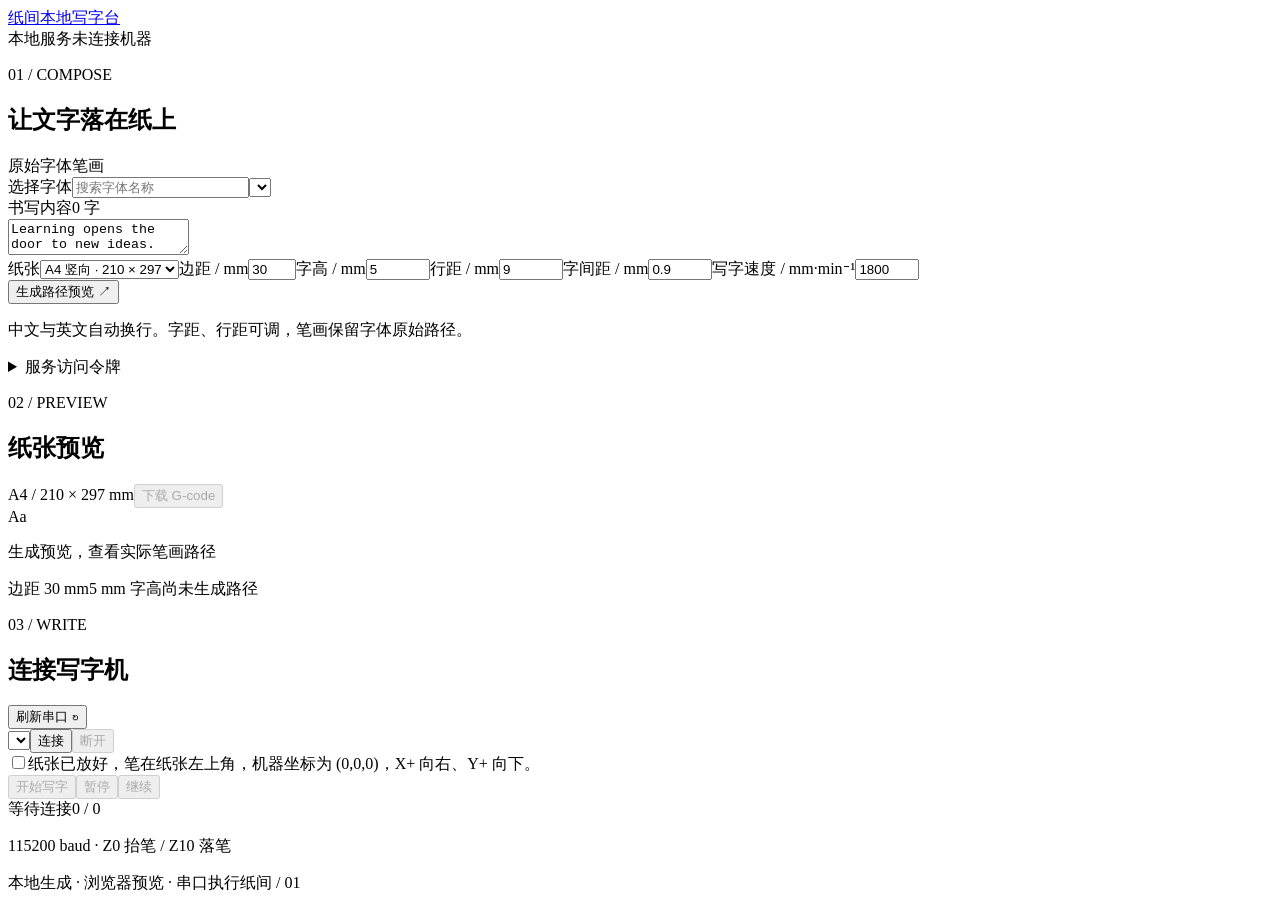
==== plotter/static/index.html @ b5147108 "Initial browser plotter service with noncommercial license" ====
<!doctype html>
<html lang="zh-CN"><head><meta charset="utf-8"><meta name="viewport" content="width=device-width,initial-scale=1"><title>纸间 · 本地写字台</title><link rel="stylesheet" href="/style.css"><script src="/app.js" defer></script></head>
<body><header><a class="brand" href="/">纸间<span>本地写字台</span></a><div class="header-right"><span id="mode" class="badge">本地服务</span><span id="connection" class="indicator">未连接机器</span></div></header>
<main><section class="editor panel"><div class="section-heading"><div><p class="eyebrow">01 / COMPOSE</p><h1>让文字落在纸上</h1></div><span class="small-label">原始字体笔画</span></div>
<label for="fontSearch">选择字体</label><input id="fontSearch" type="search" placeholder="搜索字体名称"><select id="font" aria-label="字体"></select>
<div class="text-heading"><label for="text">书写内容</label><span id="count">0 字</span></div><textarea id="text" maxlength="3000" spellcheck="false">Learning opens the door to new ideas.
Small steps can lead to great changes.
With patience, we grow a little every day.
Keep moving forward and enjoy the journey.</textarea>
<div class="grid"><label>纸张<select id="paper"><option value="portrait">A4 竖向 · 210 × 297</option><option value="landscape">A4 横向 · 297 × 210</option></select></label><label>边距 / mm<input id="margin" type="number" value="30" min="5" max="60"></label><label>字高 / mm<input id="size" type="number" value="5" min="2" max="20" step="0.5"></label><label>行距 / mm<input id="pitch" type="number" value="9" min="2" max="50" step="0.5"></label><label>字间距 / mm<input id="spacing" type="number" value="0.9" min="0" max="10" step="0.1"></label><label>写字速度 / mm·min⁻¹<input id="feed" type="number" value="1800" min="100" max="3000" step="100"></label></div>
<button id="preview" class="primary">生成路径预览 <span>↗</span></button><p class="hint">中文与英文自动换行。字距、行距可调，笔画保留字体原始路径。</p>
<details><summary>服务访问令牌</summary><input id="token" type="password" autocomplete="off" placeholder="仅在服务设置了访问令牌时填写"><button id="authenticate" class="secondary">重新加载</button></details>
</section>
<section class="workspace"><div class="preview-bar"><div><p class="eyebrow">02 / PREVIEW</p><h2>纸张预览</h2></div><div class="preview-actions"><span id="paperLabel">A4 / 210 × 297 mm</span><button id="download" class="secondary" disabled>下载 G-code</button></div></div><div class="paper-stage"><div id="paperView" class="paper"><div class="empty"><span>Aa</span><p>生成预览，查看实际笔画路径</p></div></div></div><div id="metrics" class="metrics"><span>边距 30 mm</span><span>5 mm 字高</span><span>尚未生成路径</span></div>
<section class="machine panel"><div class="machine-title"><div><p class="eyebrow">03 / WRITE</p><h2>连接写字机</h2></div><button id="refresh" class="text-button">刷新串口 ↻</button></div><div class="connect-row"><select id="port" aria-label="串口"></select><button id="connect" class="secondary">连接</button><button id="disconnect" class="secondary" disabled>断开</button></div><label class="confirm"><input id="origin" type="checkbox"><span>纸张已放好，笔在纸张左上角，机器坐标为 (0,0,0)，X+ 向右、Y+ 向下。</span></label><div class="write-row"><button id="start" class="primary" disabled>开始写字</button><button id="pause" class="secondary" disabled>暂停</button><button id="resume" class="secondary" disabled>继续</button></div><div class="progress"><div id="progressFill"></div></div><div class="status-row"><span id="phase">等待连接</span><span id="progressText">0 / 0</span></div><p id="machineStatus" class="mono">115200 baud · Z0 抬笔 / Z10 落笔</p></section></section></main><div id="notice" role="status" aria-live="polite" hidden></div><footer>本地生成 · 浏览器预览 · 串口执行<span>纸间 / 01</span></footer></body></html>
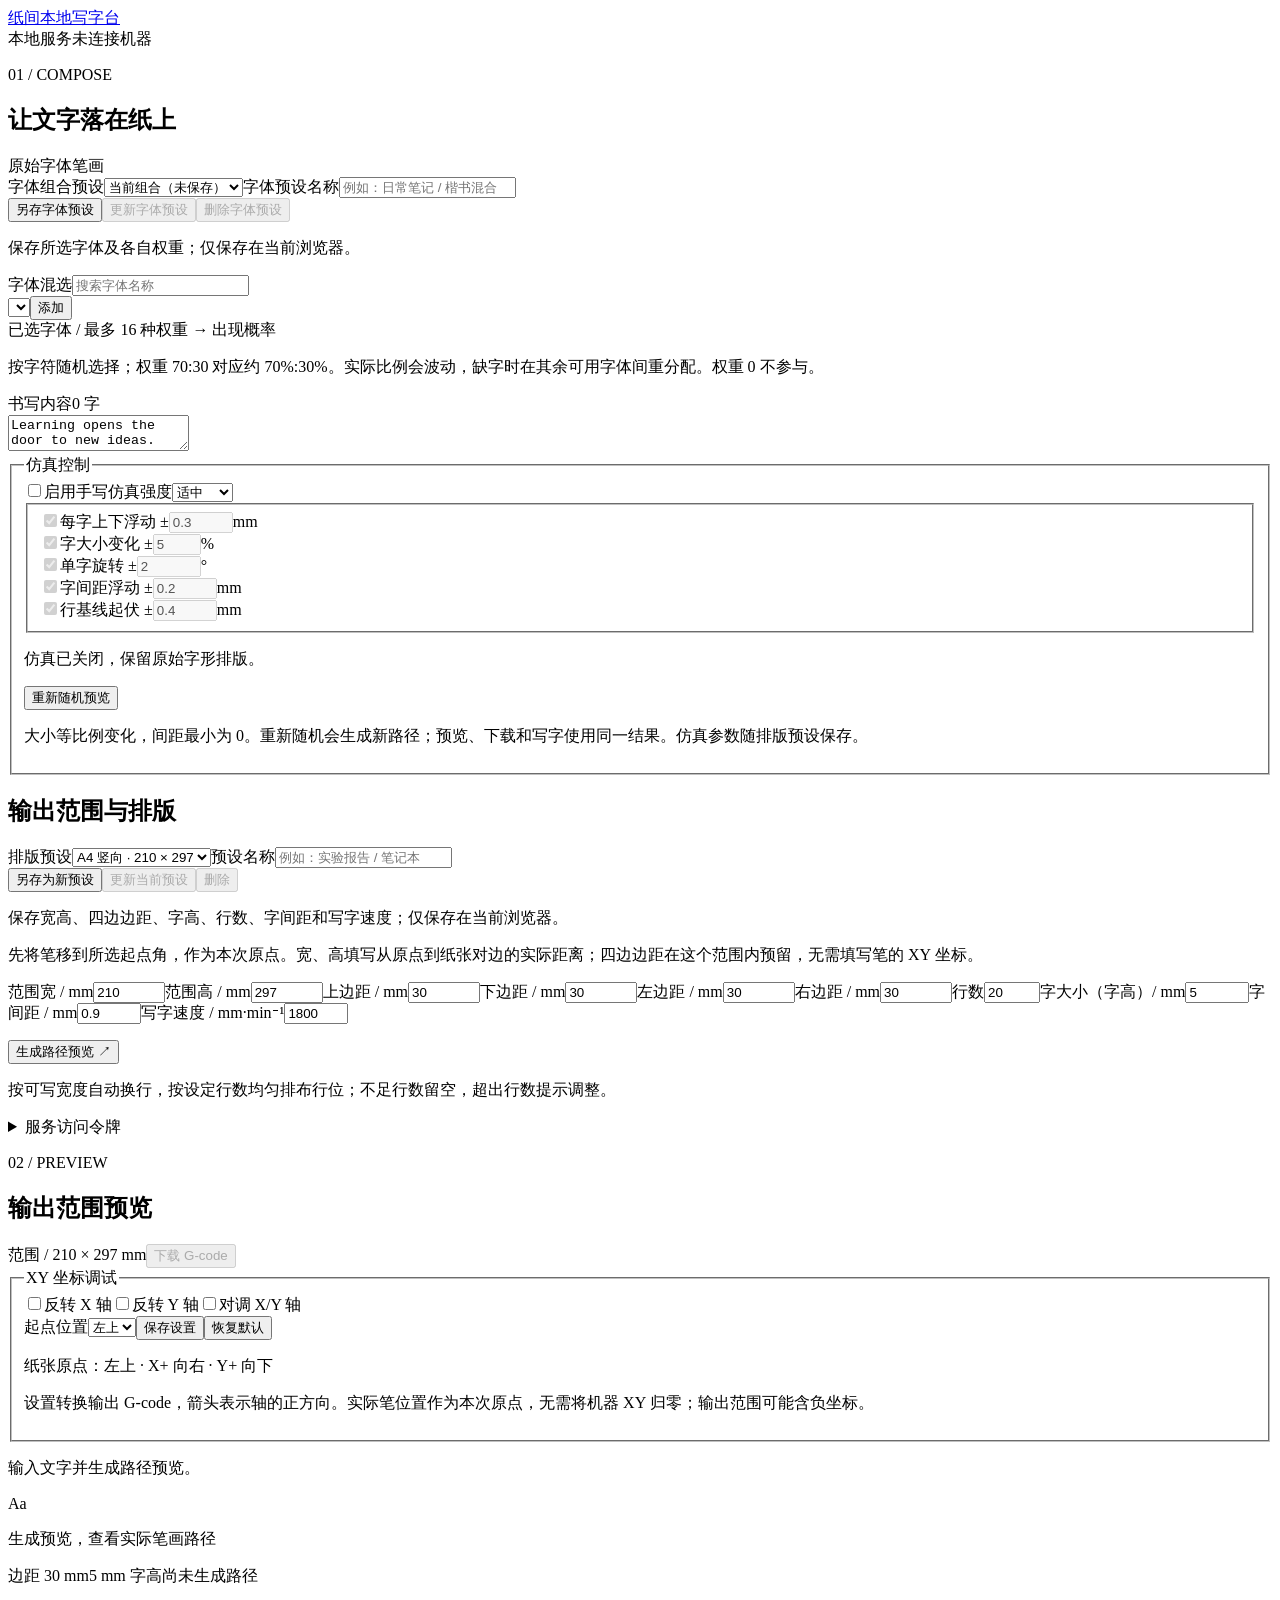
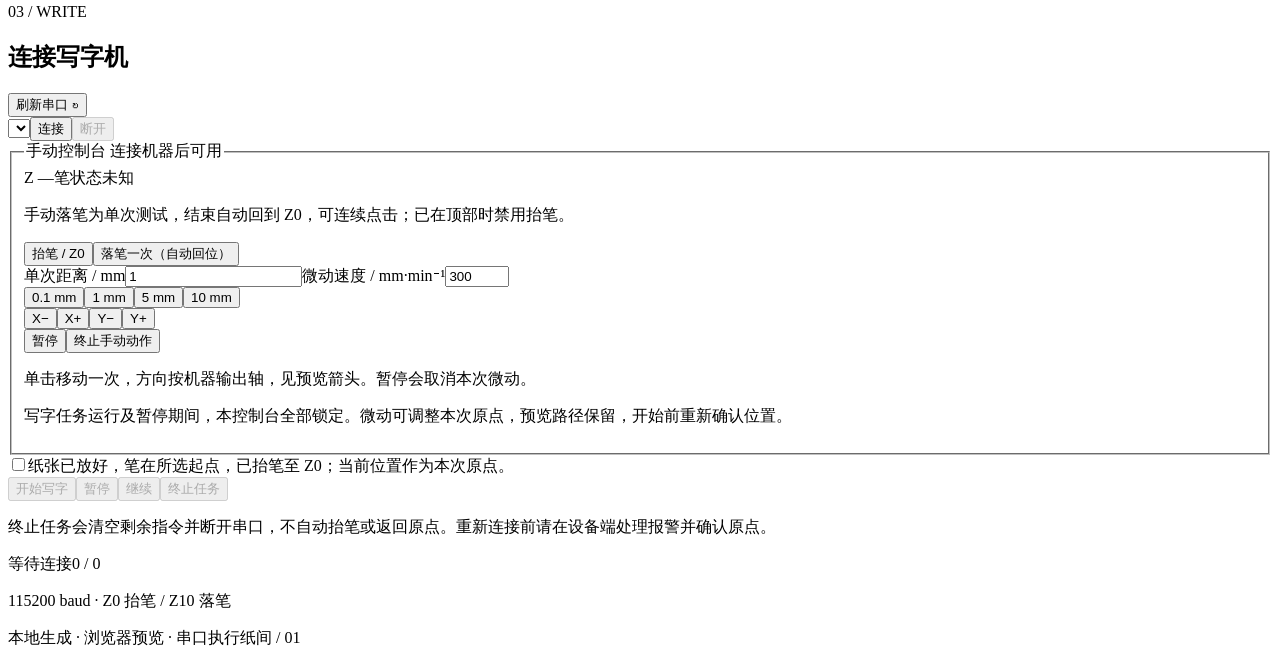
==== commit c44481c3: "Initial commit: 写字机 plotter web - plotter/：Python 后端（HTTP 服务、排版、混排、拟真、坐标、G-code、串口） - plotter/static" ====
--- a/plotter/static/index.html
+++ b/plotter/static/index.html
@@ -2,14 +2,39 @@
 <html lang="zh-CN"><head><meta charset="utf-8"><meta name="viewport" content="width=device-width,initial-scale=1"><title>纸间 · 本地写字台</title><link rel="stylesheet" href="/style.css"><script src="/app.js" defer></script></head>
 <body><header><a class="brand" href="/">纸间<span>本地写字台</span></a><div class="header-right"><span id="mode" class="badge">本地服务</span><span id="connection" class="indicator">未连接机器</span></div></header>
 <main><section class="editor panel"><div class="section-heading"><div><p class="eyebrow">01 / COMPOSE</p><h1>让文字落在纸上</h1></div><span class="small-label">原始字体笔画</span></div>
-<label for="fontSearch">选择字体</label><input id="fontSearch" type="search" placeholder="搜索字体名称"><select id="font" aria-label="字体"></select>
+<div class="layout-presets font-presets"><label for="fontPreset">字体组合预设</label><select id="fontPreset"><option value="">当前组合（未保存）</option></select><label for="fontPresetName">字体预设名称</label><input id="fontPresetName" maxlength="40" placeholder="例如：日常笔记 / 楷书混合"><div class="preset-actions"><button id="saveFontPreset" class="secondary" type="button">另存字体预设</button><button id="updateFontPreset" class="secondary" type="button" disabled>更新字体预设</button><button id="deleteFontPreset" class="text-button" type="button" disabled>删除字体预设</button><button id="undoFontPreset" class="text-button" type="button" hidden>撤销字体预设删除</button></div><p id="fontPresetHint" class="hint" aria-live="polite">保存所选字体及各自权重；仅保存在当前浏览器。</p></div>
+<label for="fontSearch">字体混选</label><input id="fontSearch" type="search" placeholder="搜索字体名称"><div class="font-picker"><select id="font" aria-label="待添加字体"></select><button id="addFont" class="secondary" type="button">添加</button></div>
+<div class="mix-heading"><span>已选字体 / 最多 16 种</span><span>权重 → 出现概率</span></div><div id="fontMix" class="font-mix" aria-label="已选字体及权重"></div><p id="mixHint" class="hint mix-hint">按字符随机选择；权重 70:30 对应约 70%:30%。实际比例会波动，缺字时在其余可用字体间重分配。权重 0 不参与。</p>
 <div class="text-heading"><label for="text">书写内容</label><span id="count">0 字</span></div><textarea id="text" maxlength="3000" spellcheck="false">Learning opens the door to new ideas.
 Small steps can lead to great changes.
 With patience, we grow a little every day.
 Keep moving forward and enjoy the journey.</textarea>
-<div class="grid"><label>纸张<select id="paper"><option value="portrait">A4 竖向 · 210 × 297</option><option value="landscape">A4 横向 · 297 × 210</option></select></label><label>边距 / mm<input id="margin" type="number" value="30" min="5" max="60"></label><label>字高 / mm<input id="size" type="number" value="5" min="2" max="20" step="0.5"></label><label>行距 / mm<input id="pitch" type="number" value="9" min="2" max="50" step="0.5"></label><label>字间距 / mm<input id="spacing" type="number" value="0.9" min="0" max="10" step="0.1"></label><label>写字速度 / mm·min⁻¹<input id="feed" type="number" value="1800" min="100" max="3000" step="100"></label></div>
-<button id="preview" class="primary">生成路径预览 <span>↗</span></button><p class="hint">中文与英文自动换行。字距、行距可调，笔画保留字体原始路径。</p>
+<fieldset class="human-panel"><legend>仿真控制</legend><div class="human-toolbar"><label class="human-toggle"><input id="humanEnabled" type="checkbox">启用手写仿真</label><label for="humanStrength">强度<select id="humanStrength"><option value="light">轻微</option><option value="medium" selected>适中</option><option value="strong">明显</option><option value="custom">自定义</option></select></label></div><fieldset id="humanParams" class="human-params" disabled>
+<div class="human-row"><label for="humanVerticalEnabled"><input id="humanVerticalEnabled" type="checkbox" checked>每字上下浮动 ±</label><label class="human-value"><input id="humanVertical" aria-label="每字上下浮动幅度" type="number" min="0" max="2" step="0.05" value="0.3"><span>mm</span></label></div>
+<div class="human-row"><label for="humanScaleEnabled"><input id="humanScaleEnabled" type="checkbox" checked>字大小变化 ±</label><label class="human-value"><input id="humanScale" aria-label="字大小变化幅度" type="number" min="0" max="20" step="1" value="5"><span>%</span></label></div>
+<div class="human-row"><label for="humanRotationEnabled"><input id="humanRotationEnabled" type="checkbox" checked>单字旋转 ±</label><label class="human-value"><input id="humanRotation" aria-label="单字旋转幅度" type="number" min="0" max="10" step="0.5" value="2"><span>°</span></label></div>
+<div class="human-row"><label for="humanSpacingEnabled"><input id="humanSpacingEnabled" type="checkbox" checked>字间距浮动 ±</label><label class="human-value"><input id="humanSpacing" aria-label="字间距浮动幅度" type="number" min="0" max="2" step="0.05" value="0.2"><span>mm</span></label></div>
+<div class="human-row"><label for="humanBaselineEnabled"><input id="humanBaselineEnabled" type="checkbox" checked>行基线起伏 ±</label><label class="human-value"><input id="humanBaseline" aria-label="行基线起伏幅度" type="number" min="0" max="2" step="0.05" value="0.4"><span>mm</span></label></div>
+</fieldset><p id="humanSummary" class="hint" aria-live="polite">仿真已关闭，保留原始字形排版。</p><button id="rerandomize" class="secondary" type="button">重新随机预览</button><p class="hint">大小等比例变化，间距最小为 0。重新随机会生成新路径；预览、下载和写字使用同一结果。仿真参数随排版预设保存。</p></fieldset>
+<h2 class="layout-title">输出范围与排版</h2>
+<div class="layout-presets"><label for="layoutPreset">排版预设</label><select id="layoutPreset"><option value="a4-portrait">A4 竖向 · 210 × 297</option><option value="a4-landscape">A4 横向 · 297 × 210</option></select><label for="presetName">预设名称</label><input id="presetName" maxlength="40" placeholder="例如：实验报告 / 笔记本"><div class="preset-actions"><button id="savePreset" class="secondary" type="button">另存为新预设</button><button id="updatePreset" class="secondary" type="button" disabled>更新当前预设</button><button id="deletePreset" class="text-button" type="button" disabled>删除</button><button id="undoPreset" class="text-button" type="button" hidden>撤销删除</button></div><p id="presetHint" class="hint" aria-live="polite">保存宽高、四边边距、字高、行数、字间距和写字速度；仅保存在当前浏览器。</p></div>
+<p class="hint measure-hint">先将笔移到所选起点角，作为本次原点。宽、高填写从原点到纸张对边的实际距离；四边边距在这个范围内预留，无需填写笔的 XY 坐标。</p>
+<div class="grid"><label>范围宽 / mm<input id="width" type="number" value="210" min="1" max="600" step="0.1"></label><label>范围高 / mm<input id="height" type="number" value="297" min="1" max="600" step="0.1"></label><label>上边距 / mm<input id="marginTop" type="number" value="30" min="0" max="600" step="0.1"></label><label>下边距 / mm<input id="marginBottom" type="number" value="30" min="0" max="600" step="0.1"></label><label>左边距 / mm<input id="marginLeft" type="number" value="30" min="0" max="600" step="0.1"></label><label>右边距 / mm<input id="marginRight" type="number" value="30" min="0" max="600" step="0.1"></label><label>行数<input id="rows" type="number" value="20" min="1" max="200" step="1"></label><label>字大小（字高）/ mm<input id="size" type="number" value="5" min="2" max="20" step="0.5"></label><label>字间距 / mm<input id="spacing" type="number" value="0.9" min="0" max="10" step="0.1"></label><label>写字速度 / mm·min⁻¹<input id="feed" type="number" value="1800" min="100" max="3000" step="100"></label></div>
+<p id="layoutSummary" class="hint" aria-live="polite"></p>
+<button id="preview" class="primary">生成路径预览 <span>↗</span></button><p class="hint">按可写宽度自动换行，按设定行数均匀排布行位；不足行数留空，超出行数提示调整。</p>
 <details><summary>服务访问令牌</summary><input id="token" type="password" autocomplete="off" placeholder="仅在服务设置了访问令牌时填写"><button id="authenticate" class="secondary">重新加载</button></details>
 </section>
-<section class="workspace"><div class="preview-bar"><div><p class="eyebrow">02 / PREVIEW</p><h2>纸张预览</h2></div><div class="preview-actions"><span id="paperLabel">A4 / 210 × 297 mm</span><button id="download" class="secondary" disabled>下载 G-code</button></div></div><div class="paper-stage"><div id="paperView" class="paper"><div class="empty"><span>Aa</span><p>生成预览，查看实际笔画路径</p></div></div></div><div id="metrics" class="metrics"><span>边距 30 mm</span><span>5 mm 字高</span><span>尚未生成路径</span></div>
-<section class="machine panel"><div class="machine-title"><div><p class="eyebrow">03 / WRITE</p><h2>连接写字机</h2></div><button id="refresh" class="text-button">刷新串口 ↻</button></div><div class="connect-row"><select id="port" aria-label="串口"></select><button id="connect" class="secondary">连接</button><button id="disconnect" class="secondary" disabled>断开</button></div><label class="confirm"><input id="origin" type="checkbox"><span>纸张已放好，笔在纸张左上角，机器坐标为 (0,0,0)，X+ 向右、Y+ 向下。</span></label><div class="write-row"><button id="start" class="primary" disabled>开始写字</button><button id="pause" class="secondary" disabled>暂停</button><button id="resume" class="secondary" disabled>继续</button></div><div class="progress"><div id="progressFill"></div></div><div class="status-row"><span id="phase">等待连接</span><span id="progressText">0 / 0</span></div><p id="machineStatus" class="mono">115200 baud · Z0 抬笔 / Z10 落笔</p></section></section></main><div id="notice" role="status" aria-live="polite" hidden></div><footer>本地生成 · 浏览器预览 · 串口执行<span>纸间 / 01</span></footer></body></html>
+<section class="workspace"><div class="preview-bar"><div><p class="eyebrow">02 / PREVIEW</p><h2>输出范围预览</h2></div><div class="preview-actions"><span id="paperLabel">范围 / 210 × 297 mm</span><button id="download" class="secondary" disabled>下载 G-code</button></div></div>
+<fieldset class="coordinate-panel"><legend>XY 坐标调试</legend><div class="axis-options"><label><input id="reverseX" type="checkbox">反转 X 轴</label><label><input id="reverseY" type="checkbox">反转 Y 轴</label><label><input id="swapXY" type="checkbox">对调 X/Y 轴</label></div><div class="coordinate-actions"><label for="originCorner">起点位置<select id="originCorner"><option value="top-left">左上</option><option value="top-right">右上</option><option value="bottom-left">左下</option><option value="bottom-right">右下</option></select></label><button id="saveCoordinates" class="secondary" type="button">保存设置</button><button id="resetCoordinates" class="text-button" type="button">恢复默认</button></div><p id="axisSummary" class="axis-summary" aria-live="polite">纸张原点：左上 · X+ 向右 · Y+ 向下</p><p id="axisRange" class="axis-range"></p><p class="hint">设置转换输出 G-code，箭头表示轴的正方向。实际笔位置作为本次原点，无需将机器 XY 归零；输出范围可能含负坐标。</p></fieldset>
+<p id="previewStatus" class="preview-status" aria-live="polite">输入文字并生成路径预览。</p><div class="paper-stage"><div id="paperView" class="paper"><div class="empty"><span>Aa</span><p>生成预览，查看实际笔画路径</p></div></div></div><div id="metrics" class="metrics"><span>边距 30 mm</span><span>5 mm 字高</span><span>尚未生成路径</span></div><div id="fontUsage" class="font-usage" hidden aria-live="polite"></div>
+<section class="machine panel"><div class="machine-title"><div><p class="eyebrow">03 / WRITE</p><h2>连接写字机</h2></div><button id="refresh" class="text-button">刷新串口 ↻</button></div><div class="connect-row"><select id="port" aria-label="串口"></select><button id="connect" class="secondary">连接</button><button id="disconnect" class="secondary" disabled>断开</button></div>
+<fieldset id="manualControls" class="manual-console"><legend>手动控制台 <span id="consoleLock">连接机器后可用</span></legend>
+<div class="console-top"><output id="consolePosition">Z —</output><span id="penState">笔状态未知</span></div>
+<p class="hint">手动落笔为单次测试，结束自动回到 Z0，可连续点击；已在顶部时禁用抬笔。</p><div class="console-pen"><button id="penUp" aria-label="抬笔 / Z0" type="button" class="secondary">抬笔 / Z0</button><button id="penDown" type="button" class="secondary">落笔一次（自动回位）</button></div>
+<div class="console-settings"><label for="jogDistance">单次距离 / mm<input id="jogDistance" type="number" min="0.01" max="20" step="any" value="1"></label><label for="jogFeed">微动速度 / mm·min⁻¹<input id="jogFeed" type="number" min="50" max="1000" step="50" value="300"></label></div>
+<div class="console-presets" aria-label="常用微动距离"><button type="button" class="text-button" data-step="0.1">0.1 mm</button><button type="button" class="text-button" data-step="1">1 mm</button><button type="button" class="text-button" data-step="5">5 mm</button><button type="button" class="text-button" data-step="10">10 mm</button></div>
+<div class="console-jog"><button type="button" class="secondary" data-jog-axis="X" data-jog-sign="-1">X−</button><button type="button" class="secondary" data-jog-axis="X" data-jog-sign="1">X+</button><button type="button" class="secondary" data-jog-axis="Y" data-jog-sign="-1">Y−</button><button type="button" class="secondary" data-jog-axis="Y" data-jog-sign="1">Y+</button></div>
+<div class="console-actions"><button id="manualPause" type="button" class="secondary">暂停</button><button id="manualStop" type="button" class="danger">终止手动动作</button></div>
+<p id="consoleLastAction" class="hint" aria-live="polite">单击移动一次，方向按机器输出轴，见预览箭头。暂停会取消本次微动。</p><p class="hint">写字任务运行及暂停期间，本控制台全部锁定。微动可调整本次原点，预览路径保留，开始前重新确认位置。</p>
+</fieldset>
+<label class="confirm"><input id="origin" type="checkbox"><span id="originText">纸张已放好，笔在所选起点，已抬笔至 Z0；当前位置作为本次原点。</span></label><div class="write-row"><button id="start" class="primary" disabled>开始写字</button><button id="pause" class="secondary" disabled>暂停</button><button id="resume" class="secondary" disabled>继续</button><button id="stop" class="danger" disabled>终止任务</button></div><p class="hint">终止任务会清空剩余指令并断开串口，不自动抬笔或返回原点。重新连接前请在设备端处理报警并确认原点。</p><div class="progress"><div id="progressFill"></div></div><div class="status-row"><span id="phase">等待连接</span><span id="progressText">0 / 0</span></div><p id="machineStatus" class="mono">115200 baud · Z0 抬笔 / Z10 落笔</p></section></section></main><div id="notice" role="status" aria-live="polite" hidden></div><footer>本地生成 · 浏览器预览 · 串口执行<span>纸间 / 01</span></footer></body></html>
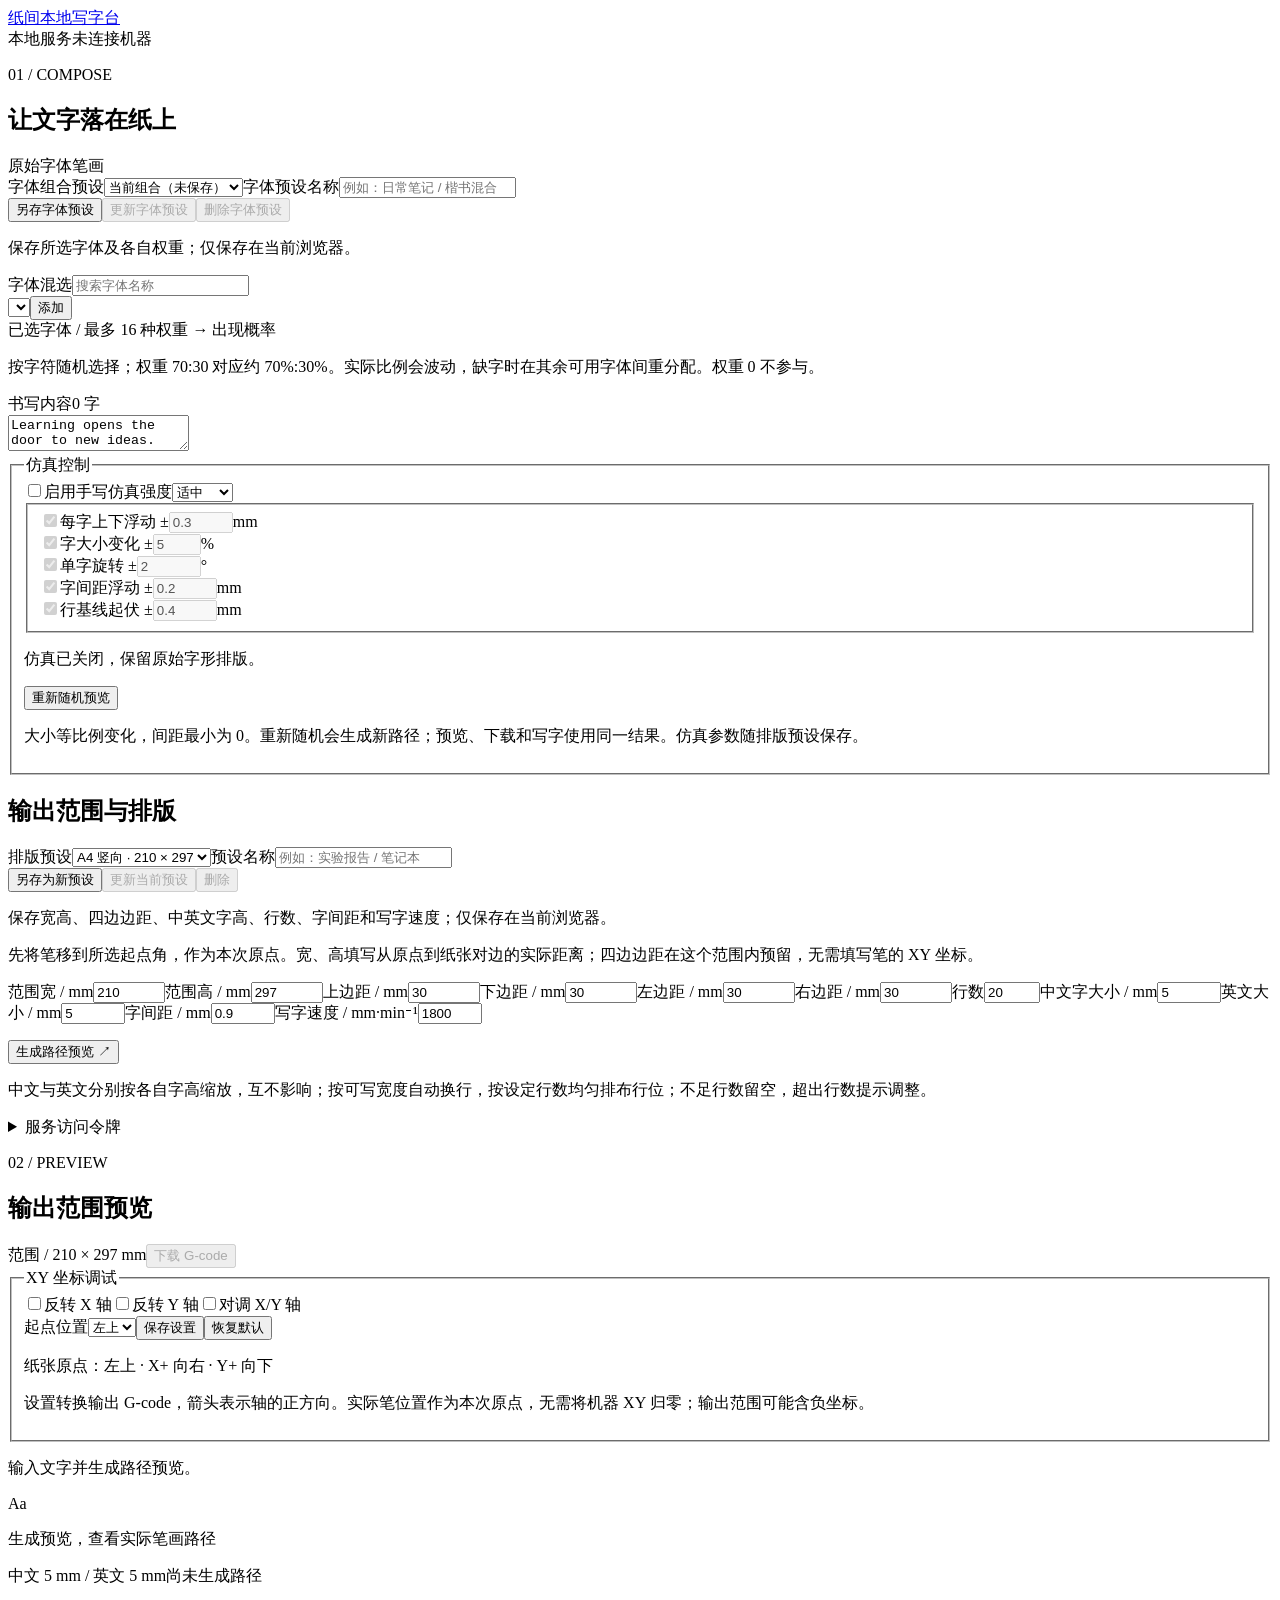
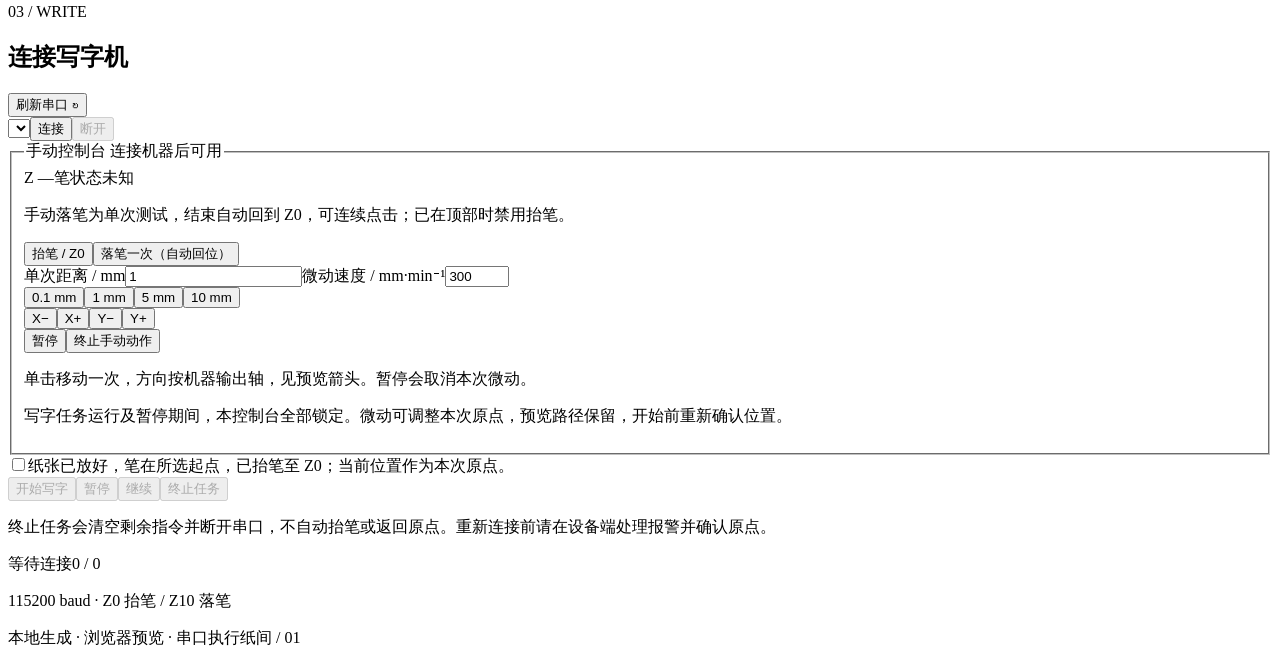
==== commit d15355fe: "同步本地改动 Co-authored-by: Copilot <223556219+Copilot@users.noreply.github.com>" ====
--- a/plotter/static/index.html
+++ b/plotter/static/index.html
@@ -17,16 +17,16 @@
 <div class="human-row"><label for="humanBaselineEnabled"><input id="humanBaselineEnabled" type="checkbox" checked>行基线起伏 ±</label><label class="human-value"><input id="humanBaseline" aria-label="行基线起伏幅度" type="number" min="0" max="2" step="0.05" value="0.4"><span>mm</span></label></div>
 </fieldset><p id="humanSummary" class="hint" aria-live="polite">仿真已关闭，保留原始字形排版。</p><button id="rerandomize" class="secondary" type="button">重新随机预览</button><p class="hint">大小等比例变化，间距最小为 0。重新随机会生成新路径；预览、下载和写字使用同一结果。仿真参数随排版预设保存。</p></fieldset>
 <h2 class="layout-title">输出范围与排版</h2>
-<div class="layout-presets"><label for="layoutPreset">排版预设</label><select id="layoutPreset"><option value="a4-portrait">A4 竖向 · 210 × 297</option><option value="a4-landscape">A4 横向 · 297 × 210</option></select><label for="presetName">预设名称</label><input id="presetName" maxlength="40" placeholder="例如：实验报告 / 笔记本"><div class="preset-actions"><button id="savePreset" class="secondary" type="button">另存为新预设</button><button id="updatePreset" class="secondary" type="button" disabled>更新当前预设</button><button id="deletePreset" class="text-button" type="button" disabled>删除</button><button id="undoPreset" class="text-button" type="button" hidden>撤销删除</button></div><p id="presetHint" class="hint" aria-live="polite">保存宽高、四边边距、字高、行数、字间距和写字速度；仅保存在当前浏览器。</p></div>
+<div class="layout-presets"><label for="layoutPreset">排版预设</label><select id="layoutPreset"><option value="a4-portrait">A4 竖向 · 210 × 297</option><option value="a4-landscape">A4 横向 · 297 × 210</option></select><label for="presetName">预设名称</label><input id="presetName" maxlength="40" placeholder="例如：实验报告 / 笔记本"><div class="preset-actions"><button id="savePreset" class="secondary" type="button">另存为新预设</button><button id="updatePreset" class="secondary" type="button" disabled>更新当前预设</button><button id="deletePreset" class="text-button" type="button" disabled>删除</button><button id="undoPreset" class="text-button" type="button" hidden>撤销删除</button></div><p id="presetHint" class="hint" aria-live="polite">保存宽高、四边边距、中英文字高、行数、字间距和写字速度；仅保存在当前浏览器。</p></div>
 <p class="hint measure-hint">先将笔移到所选起点角，作为本次原点。宽、高填写从原点到纸张对边的实际距离；四边边距在这个范围内预留，无需填写笔的 XY 坐标。</p>
-<div class="grid"><label>范围宽 / mm<input id="width" type="number" value="210" min="1" max="600" step="0.1"></label><label>范围高 / mm<input id="height" type="number" value="297" min="1" max="600" step="0.1"></label><label>上边距 / mm<input id="marginTop" type="number" value="30" min="0" max="600" step="0.1"></label><label>下边距 / mm<input id="marginBottom" type="number" value="30" min="0" max="600" step="0.1"></label><label>左边距 / mm<input id="marginLeft" type="number" value="30" min="0" max="600" step="0.1"></label><label>右边距 / mm<input id="marginRight" type="number" value="30" min="0" max="600" step="0.1"></label><label>行数<input id="rows" type="number" value="20" min="1" max="200" step="1"></label><label>字大小（字高）/ mm<input id="size" type="number" value="5" min="2" max="20" step="0.5"></label><label>字间距 / mm<input id="spacing" type="number" value="0.9" min="0" max="10" step="0.1"></label><label>写字速度 / mm·min⁻¹<input id="feed" type="number" value="1800" min="100" max="3000" step="100"></label></div>
+<div class="grid"><label>范围宽 / mm<input id="width" type="number" value="210" min="1" max="600" step="0.1"></label><label>范围高 / mm<input id="height" type="number" value="297" min="1" max="600" step="0.1"></label><label>上边距 / mm<input id="marginTop" type="number" value="30" min="0" max="600" step="0.1"></label><label>下边距 / mm<input id="marginBottom" type="number" value="30" min="0" max="600" step="0.1"></label><label>左边距 / mm<input id="marginLeft" type="number" value="30" min="0" max="600" step="0.1"></label><label>右边距 / mm<input id="marginRight" type="number" value="30" min="0" max="600" step="0.1"></label><label>行数<input id="rows" type="number" value="20" min="1" max="200" step="1"></label><label>中文字大小 / mm<input id="sizeZh" type="number" value="5" min="2" max="20" step="0.5"></label><label>英文大小 / mm<input id="sizeEn" type="number" value="5" min="2" max="20" step="0.5"></label><label>字间距 / mm<input id="spacing" type="number" value="0.9" min="0" max="10" step="0.1"></label><label>写字速度 / mm·min⁻¹<input id="feed" type="number" value="1800" min="100" max="3000" step="100"></label></div>
 <p id="layoutSummary" class="hint" aria-live="polite"></p>
-<button id="preview" class="primary">生成路径预览 <span>↗</span></button><p class="hint">按可写宽度自动换行，按设定行数均匀排布行位；不足行数留空，超出行数提示调整。</p>
+<button id="preview" class="primary">生成路径预览 <span>↗</span></button><p class="hint">中文与英文分别按各自字高缩放，互不影响；按可写宽度自动换行，按设定行数均匀排布行位；不足行数留空，超出行数提示调整。</p>
 <details><summary>服务访问令牌</summary><input id="token" type="password" autocomplete="off" placeholder="仅在服务设置了访问令牌时填写"><button id="authenticate" class="secondary">重新加载</button></details>
 </section>
 <section class="workspace"><div class="preview-bar"><div><p class="eyebrow">02 / PREVIEW</p><h2>输出范围预览</h2></div><div class="preview-actions"><span id="paperLabel">范围 / 210 × 297 mm</span><button id="download" class="secondary" disabled>下载 G-code</button></div></div>
 <fieldset class="coordinate-panel"><legend>XY 坐标调试</legend><div class="axis-options"><label><input id="reverseX" type="checkbox">反转 X 轴</label><label><input id="reverseY" type="checkbox">反转 Y 轴</label><label><input id="swapXY" type="checkbox">对调 X/Y 轴</label></div><div class="coordinate-actions"><label for="originCorner">起点位置<select id="originCorner"><option value="top-left">左上</option><option value="top-right">右上</option><option value="bottom-left">左下</option><option value="bottom-right">右下</option></select></label><button id="saveCoordinates" class="secondary" type="button">保存设置</button><button id="resetCoordinates" class="text-button" type="button">恢复默认</button></div><p id="axisSummary" class="axis-summary" aria-live="polite">纸张原点：左上 · X+ 向右 · Y+ 向下</p><p id="axisRange" class="axis-range"></p><p class="hint">设置转换输出 G-code，箭头表示轴的正方向。实际笔位置作为本次原点，无需将机器 XY 归零；输出范围可能含负坐标。</p></fieldset>
-<p id="previewStatus" class="preview-status" aria-live="polite">输入文字并生成路径预览。</p><div class="paper-stage"><div id="paperView" class="paper"><div class="empty"><span>Aa</span><p>生成预览，查看实际笔画路径</p></div></div></div><div id="metrics" class="metrics"><span>边距 30 mm</span><span>5 mm 字高</span><span>尚未生成路径</span></div><div id="fontUsage" class="font-usage" hidden aria-live="polite"></div>
+<p id="previewStatus" class="preview-status" aria-live="polite">输入文字并生成路径预览。</p><div class="paper-stage"><div id="paperView" class="paper"><div class="empty"><span>Aa</span><p>生成预览，查看实际笔画路径</p></div></div></div><div id="metrics" class="metrics"><span>中文 5 mm / 英文 5 mm</span><span>尚未生成路径</span></div><div id="fontUsage" class="font-usage" hidden aria-live="polite"></div>
 <section class="machine panel"><div class="machine-title"><div><p class="eyebrow">03 / WRITE</p><h2>连接写字机</h2></div><button id="refresh" class="text-button">刷新串口 ↻</button></div><div class="connect-row"><select id="port" aria-label="串口"></select><button id="connect" class="secondary">连接</button><button id="disconnect" class="secondary" disabled>断开</button></div>
 <fieldset id="manualControls" class="manual-console"><legend>手动控制台 <span id="consoleLock">连接机器后可用</span></legend>
 <div class="console-top"><output id="consolePosition">Z —</output><span id="penState">笔状态未知</span></div>
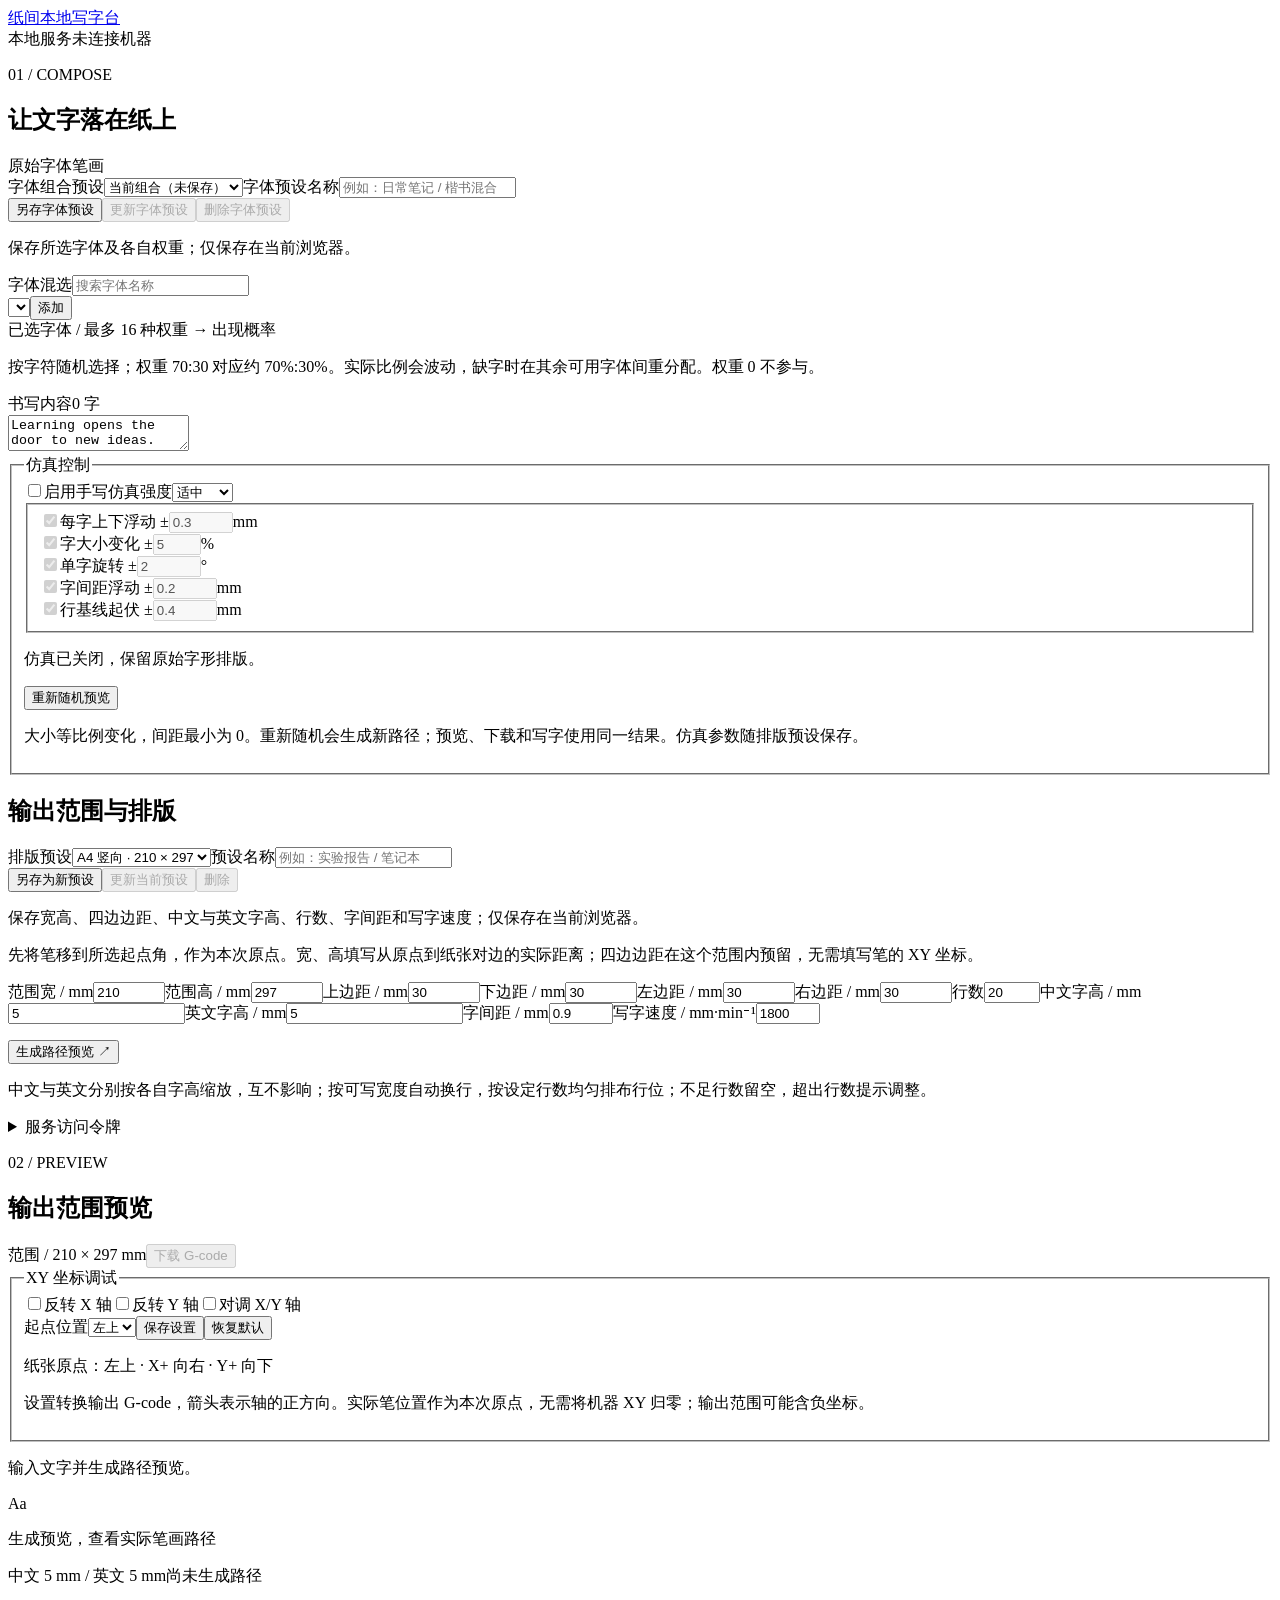
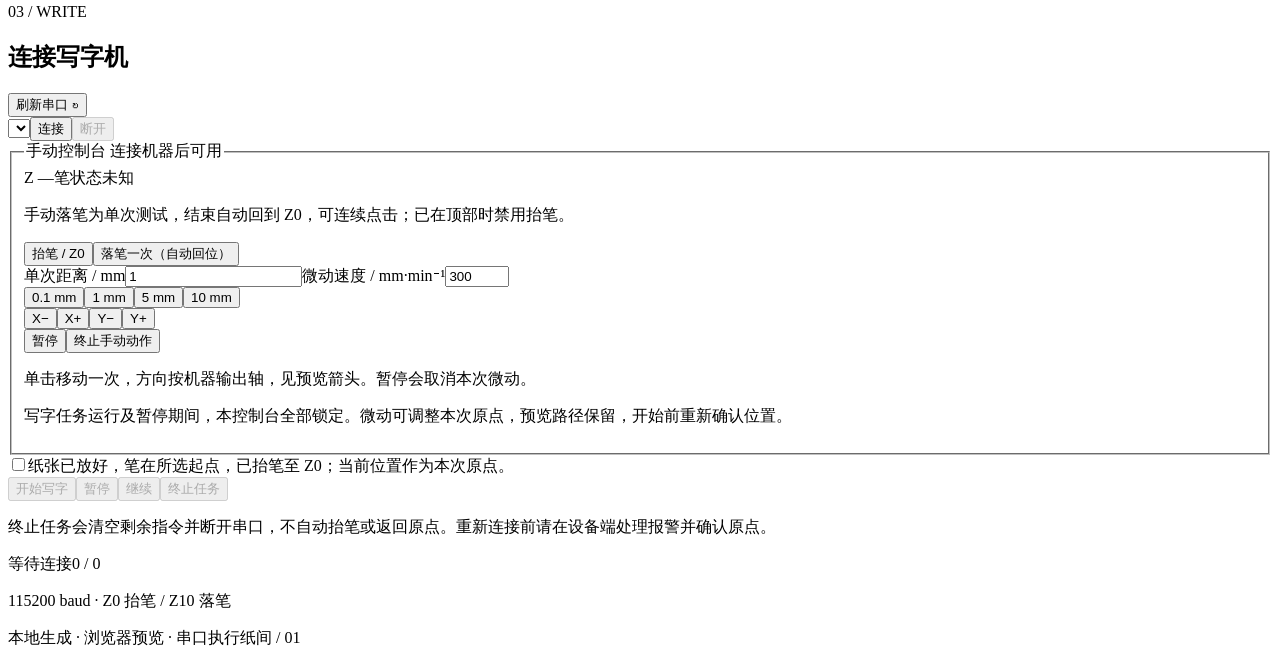
==== commit 3c8cd01a: "支持分别调整中文字高与英文字高 笔记排版新增英文字高（latin_size，2–20 mm，缺省等于中文字高）， 按字符分类：CJK 汉字、假名、全角与中文标点用中文字高，其余用英文字高； 换行、分页" ====
--- a/plotter/static/index.html
+++ b/plotter/static/index.html
@@ -17,9 +17,9 @@
 <div class="human-row"><label for="humanBaselineEnabled"><input id="humanBaselineEnabled" type="checkbox" checked>行基线起伏 ±</label><label class="human-value"><input id="humanBaseline" aria-label="行基线起伏幅度" type="number" min="0" max="2" step="0.05" value="0.4"><span>mm</span></label></div>
 </fieldset><p id="humanSummary" class="hint" aria-live="polite">仿真已关闭，保留原始字形排版。</p><button id="rerandomize" class="secondary" type="button">重新随机预览</button><p class="hint">大小等比例变化，间距最小为 0。重新随机会生成新路径；预览、下载和写字使用同一结果。仿真参数随排版预设保存。</p></fieldset>
 <h2 class="layout-title">输出范围与排版</h2>
-<div class="layout-presets"><label for="layoutPreset">排版预设</label><select id="layoutPreset"><option value="a4-portrait">A4 竖向 · 210 × 297</option><option value="a4-landscape">A4 横向 · 297 × 210</option></select><label for="presetName">预设名称</label><input id="presetName" maxlength="40" placeholder="例如：实验报告 / 笔记本"><div class="preset-actions"><button id="savePreset" class="secondary" type="button">另存为新预设</button><button id="updatePreset" class="secondary" type="button" disabled>更新当前预设</button><button id="deletePreset" class="text-button" type="button" disabled>删除</button><button id="undoPreset" class="text-button" type="button" hidden>撤销删除</button></div><p id="presetHint" class="hint" aria-live="polite">保存宽高、四边边距、中英文字高、行数、字间距和写字速度；仅保存在当前浏览器。</p></div>
+<div class="layout-presets"><label for="layoutPreset">排版预设</label><select id="layoutPreset"><option value="a4-portrait">A4 竖向 · 210 × 297</option><option value="a4-landscape">A4 横向 · 297 × 210</option></select><label for="presetName">预设名称</label><input id="presetName" maxlength="40" placeholder="例如：实验报告 / 笔记本"><div class="preset-actions"><button id="savePreset" class="secondary" type="button">另存为新预设</button><button id="updatePreset" class="secondary" type="button" disabled>更新当前预设</button><button id="deletePreset" class="text-button" type="button" disabled>删除</button><button id="undoPreset" class="text-button" type="button" hidden>撤销删除</button></div><p id="presetHint" class="hint" aria-live="polite">保存宽高、四边边距、中文与英文字高、行数、字间距和写字速度；仅保存在当前浏览器。</p></div>
 <p class="hint measure-hint">先将笔移到所选起点角，作为本次原点。宽、高填写从原点到纸张对边的实际距离；四边边距在这个范围内预留，无需填写笔的 XY 坐标。</p>
-<div class="grid"><label>范围宽 / mm<input id="width" type="number" value="210" min="1" max="600" step="0.1"></label><label>范围高 / mm<input id="height" type="number" value="297" min="1" max="600" step="0.1"></label><label>上边距 / mm<input id="marginTop" type="number" value="30" min="0" max="600" step="0.1"></label><label>下边距 / mm<input id="marginBottom" type="number" value="30" min="0" max="600" step="0.1"></label><label>左边距 / mm<input id="marginLeft" type="number" value="30" min="0" max="600" step="0.1"></label><label>右边距 / mm<input id="marginRight" type="number" value="30" min="0" max="600" step="0.1"></label><label>行数<input id="rows" type="number" value="20" min="1" max="200" step="1"></label><label>中文字大小 / mm<input id="sizeZh" type="number" value="5" min="2" max="20" step="0.5"></label><label>英文大小 / mm<input id="sizeEn" type="number" value="5" min="2" max="20" step="0.5"></label><label>字间距 / mm<input id="spacing" type="number" value="0.9" min="0" max="10" step="0.1"></label><label>写字速度 / mm·min⁻¹<input id="feed" type="number" value="1800" min="100" max="3000" step="100"></label></div>
+<div class="grid"><label>范围宽 / mm<input id="width" type="number" value="210" min="1" max="600" step="0.1"></label><label>范围高 / mm<input id="height" type="number" value="297" min="1" max="600" step="0.1"></label><label>上边距 / mm<input id="marginTop" type="number" value="30" min="0" max="600" step="0.1"></label><label>下边距 / mm<input id="marginBottom" type="number" value="30" min="0" max="600" step="0.1"></label><label>左边距 / mm<input id="marginLeft" type="number" value="30" min="0" max="600" step="0.1"></label><label>右边距 / mm<input id="marginRight" type="number" value="30" min="0" max="600" step="0.1"></label><label>行数<input id="rows" type="number" value="20" min="1" max="200" step="1"></label><label>中文字高 / mm<input id="size" type="number" value="5" min="2" max="20" step="any"></label><label>英文字高 / mm<input id="latinSize" type="number" value="5" min="2" max="20" step="any"></label><label>字间距 / mm<input id="spacing" type="number" value="0.9" min="0" max="10" step="0.1"></label><label>写字速度 / mm·min⁻¹<input id="feed" type="number" value="1800" min="100" max="3000" step="100"></label></div>
 <p id="layoutSummary" class="hint" aria-live="polite"></p>
 <button id="preview" class="primary">生成路径预览 <span>↗</span></button><p class="hint">中文与英文分别按各自字高缩放，互不影响；按可写宽度自动换行，按设定行数均匀排布行位；不足行数留空，超出行数提示调整。</p>
 <details><summary>服务访问令牌</summary><input id="token" type="password" autocomplete="off" placeholder="仅在服务设置了访问令牌时填写"><button id="authenticate" class="secondary">重新加载</button></details>
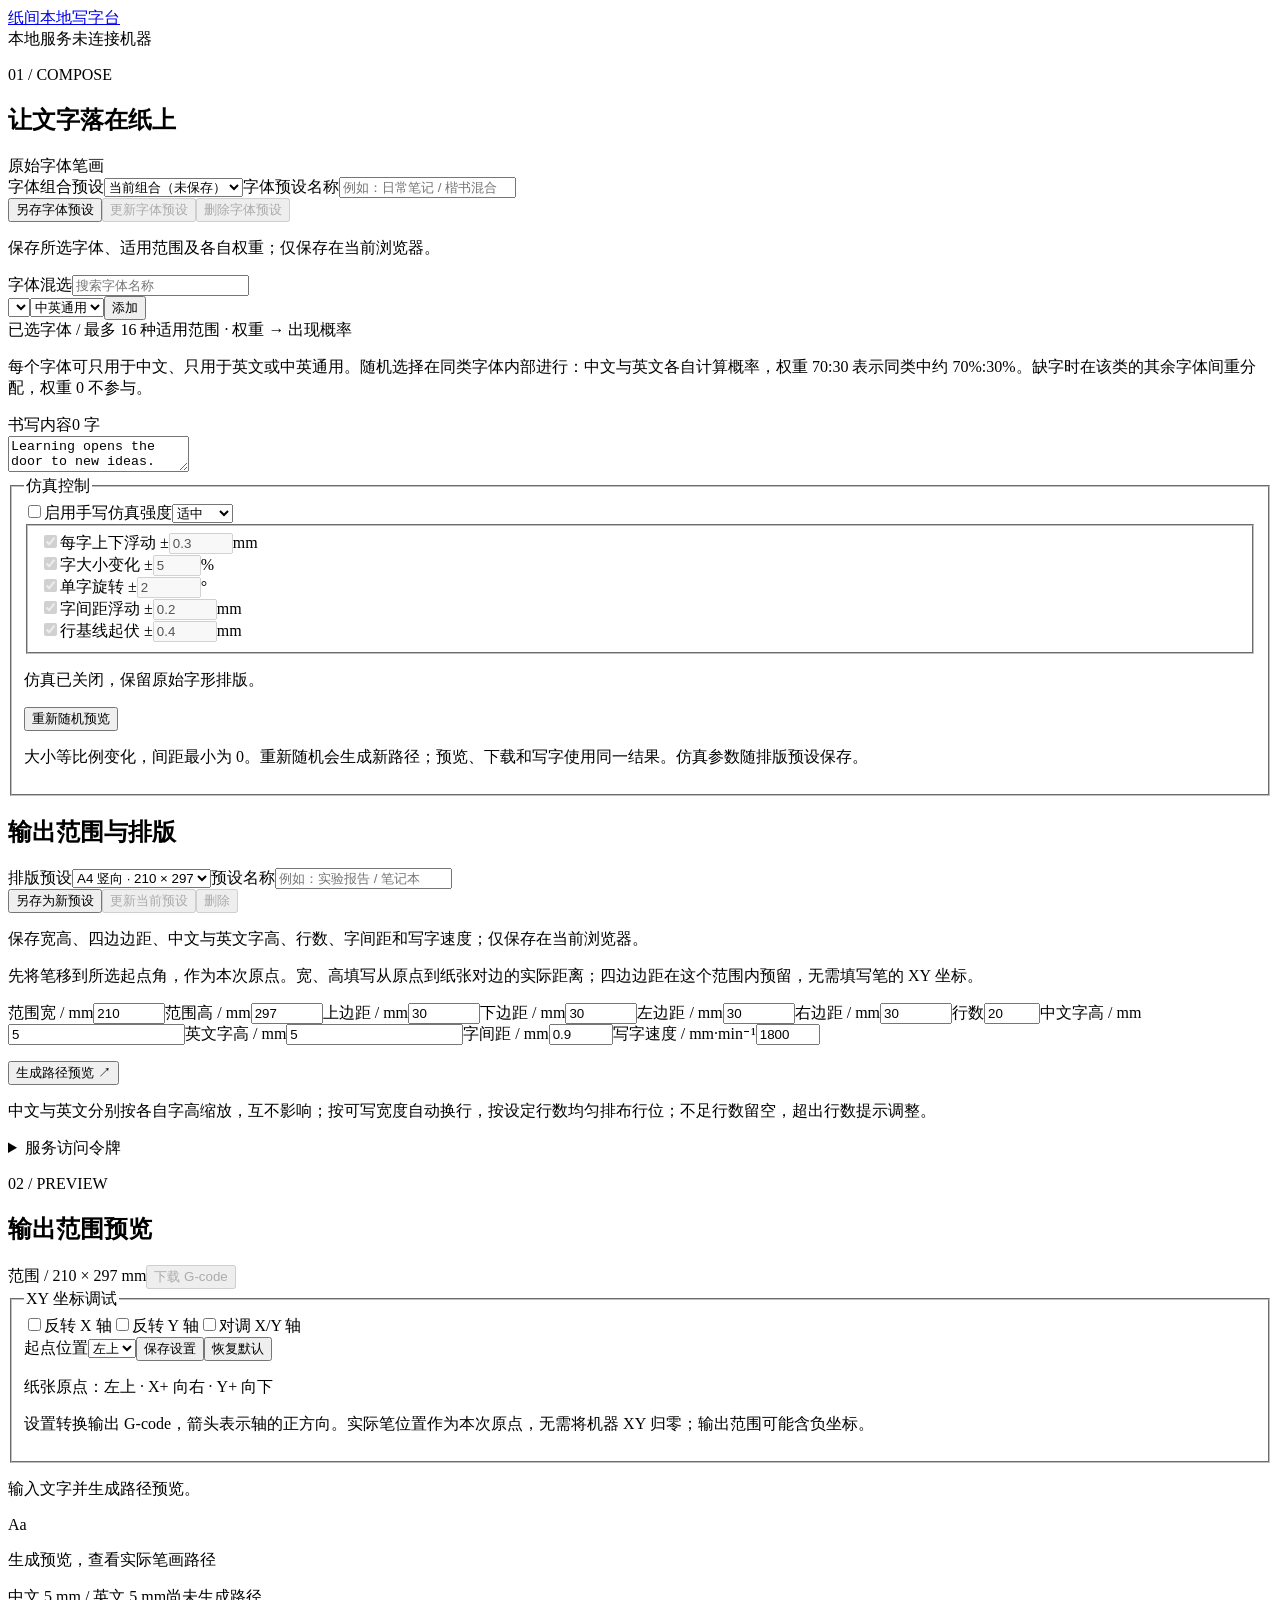
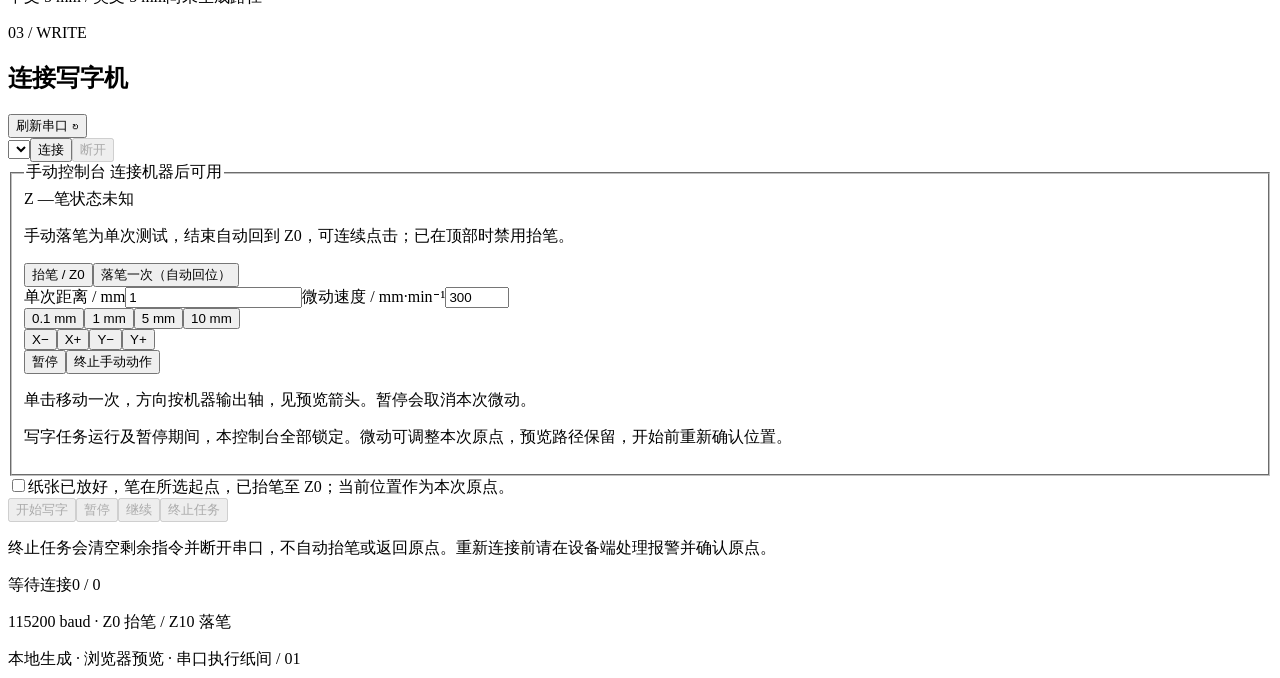
==== commit 3c426344: "支持中英文分别选择字体 每个已选字体新增适用范围：中英通用 / 仅中文 / 仅英文。中文与英文各自 在同类字体中按权重随机，概率分范围归一；缺字只在该范围的其余字体间 重分配，某个范围没有字体时明确报" ====
--- a/plotter/static/index.html
+++ b/plotter/static/index.html
@@ -2,9 +2,9 @@
 <html lang="zh-CN"><head><meta charset="utf-8"><meta name="viewport" content="width=device-width,initial-scale=1"><title>纸间 · 本地写字台</title><link rel="stylesheet" href="/style.css"><script src="/app.js" defer></script></head>
 <body><header><a class="brand" href="/">纸间<span>本地写字台</span></a><div class="header-right"><span id="mode" class="badge">本地服务</span><span id="connection" class="indicator">未连接机器</span></div></header>
 <main><section class="editor panel"><div class="section-heading"><div><p class="eyebrow">01 / COMPOSE</p><h1>让文字落在纸上</h1></div><span class="small-label">原始字体笔画</span></div>
-<div class="layout-presets font-presets"><label for="fontPreset">字体组合预设</label><select id="fontPreset"><option value="">当前组合（未保存）</option></select><label for="fontPresetName">字体预设名称</label><input id="fontPresetName" maxlength="40" placeholder="例如：日常笔记 / 楷书混合"><div class="preset-actions"><button id="saveFontPreset" class="secondary" type="button">另存字体预设</button><button id="updateFontPreset" class="secondary" type="button" disabled>更新字体预设</button><button id="deleteFontPreset" class="text-button" type="button" disabled>删除字体预设</button><button id="undoFontPreset" class="text-button" type="button" hidden>撤销字体预设删除</button></div><p id="fontPresetHint" class="hint" aria-live="polite">保存所选字体及各自权重；仅保存在当前浏览器。</p></div>
-<label for="fontSearch">字体混选</label><input id="fontSearch" type="search" placeholder="搜索字体名称"><div class="font-picker"><select id="font" aria-label="待添加字体"></select><button id="addFont" class="secondary" type="button">添加</button></div>
-<div class="mix-heading"><span>已选字体 / 最多 16 种</span><span>权重 → 出现概率</span></div><div id="fontMix" class="font-mix" aria-label="已选字体及权重"></div><p id="mixHint" class="hint mix-hint">按字符随机选择；权重 70:30 对应约 70%:30%。实际比例会波动，缺字时在其余可用字体间重分配。权重 0 不参与。</p>
+<div class="layout-presets font-presets"><label for="fontPreset">字体组合预设</label><select id="fontPreset"><option value="">当前组合（未保存）</option></select><label for="fontPresetName">字体预设名称</label><input id="fontPresetName" maxlength="40" placeholder="例如：日常笔记 / 楷书混合"><div class="preset-actions"><button id="saveFontPreset" class="secondary" type="button">另存字体预设</button><button id="updateFontPreset" class="secondary" type="button" disabled>更新字体预设</button><button id="deleteFontPreset" class="text-button" type="button" disabled>删除字体预设</button><button id="undoFontPreset" class="text-button" type="button" hidden>撤销字体预设删除</button></div><p id="fontPresetHint" class="hint" aria-live="polite">保存所选字体、适用范围及各自权重；仅保存在当前浏览器。</p></div>
+<label for="fontSearch">字体混选</label><input id="fontSearch" type="search" placeholder="搜索字体名称"><div class="font-picker"><select id="font" aria-label="待添加字体"></select><select id="fontScope" aria-label="添加后的适用范围"><option value="all">中英通用</option><option value="zh">仅中文</option><option value="en">仅英文</option></select><button id="addFont" class="secondary" type="button">添加</button></div>
+<div class="mix-heading"><span>已选字体 / 最多 16 种</span><span>适用范围 · 权重 → 出现概率</span></div><div id="fontMix" class="font-mix" aria-label="已选字体、适用范围及权重"></div><p id="mixHint" class="hint mix-hint">每个字体可只用于中文、只用于英文或中英通用。随机选择在同类字体内部进行：中文与英文各自计算概率，权重 70:30 表示同类中约 70%:30%。缺字时在该类的其余字体间重分配，权重 0 不参与。</p>
 <div class="text-heading"><label for="text">书写内容</label><span id="count">0 字</span></div><textarea id="text" maxlength="3000" spellcheck="false">Learning opens the door to new ideas.
 Small steps can lead to great changes.
 With patience, we grow a little every day.
